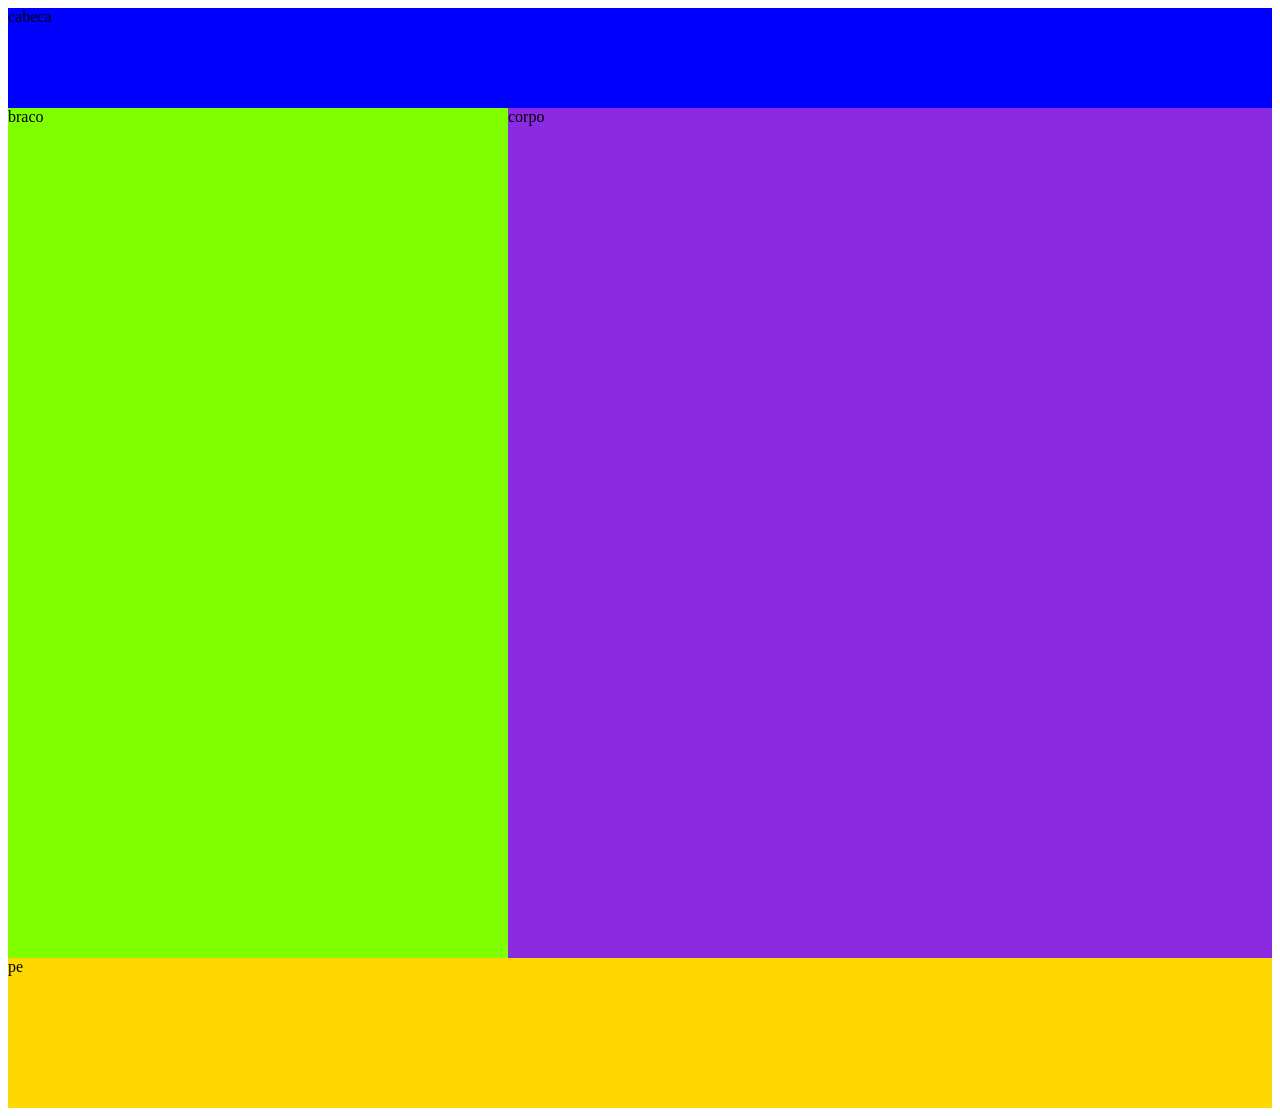
==== index.html @ 25a5183a "Add files via upload" ====
<!DOCTYPE html>
<html lang="en">
<head>
    <meta charset="UTF-8">
    <meta name="viewport" content="width=device-width, initial-scale=1.0">
    <title>Document</title>
    <link rel="stylesheet" href="style.css">
</head>
<body>
    <header>cabeca</header>
    <aside>braco</aside>
    <main>corpo</main>
    <footer>pe</footer>
</body>
</html>
---- style.css ----
body{
display: grid;
grid-template-areas:
   "cabeca cabeca"
    "braco corpo"
    "pe pe";
grid-template-rows: 100px 850px 150px;
grid-template-columns: 500px auto;
}

header{
background-color: blue;
grid-area: cabeca;
}
aside{
background-color: chartreuse;
grid-area: braco;
}
main{
background-color: blueviolet;
grid-area: corpo;
}
footer{
background-color: gold;
grid-area: pe;
}
@media only screen and (max width 450){
body{
display: grid;
grid-template-areas:
    "cabeca cabeca"
    "braco corpo"
    "pe pe";
grid-template-rows:100px 500px 100px;
grid-template-columns: auto;
}
auto{
    display: none;
}
}




}
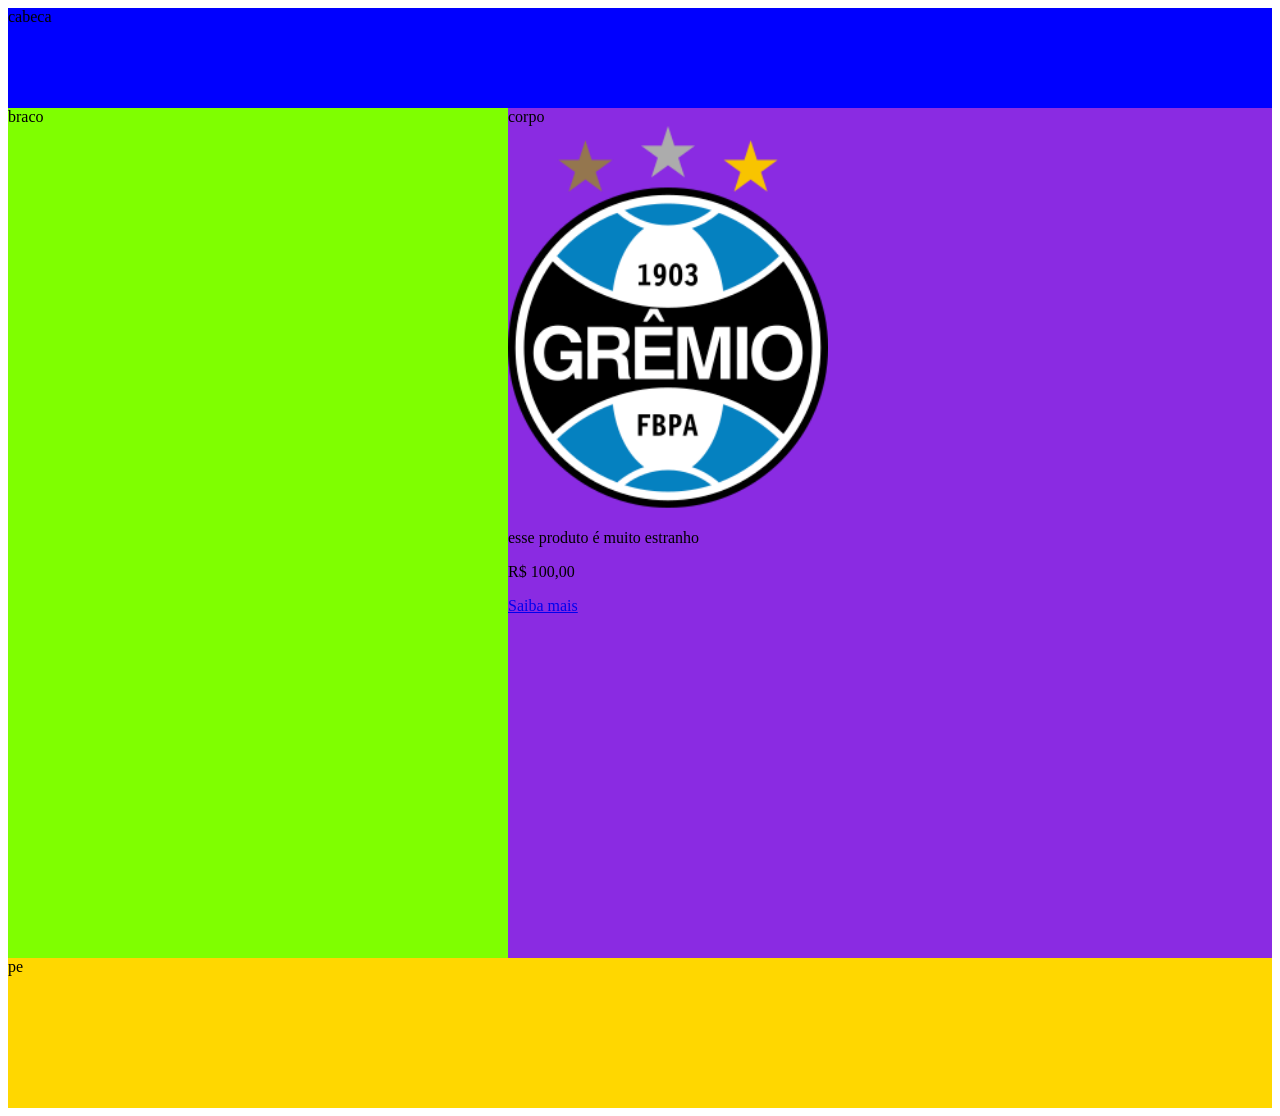
==== commit 7c6db515: "Add files via upload" ====
--- a/index.html
+++ b/index.html
@@ -9,7 +9,26 @@
 <body>
     <header>cabeca</header>
     <aside>braco</aside>
-    <main>corpo</main>
+    <main>
+        <div class="letra">
+        corpo
+    </div>
+    <div class="pai">   
+        </div class="card">
+        <img src="Gremio_logo.svg.png" class="imagem_produto" alt="">
+        <p class="d_produto">esse produto é muito estranho</p>
+        <p class="d_produto">R$ 100,00</p>
+        <p class="botao produto"><a class="letra_botao" href="gremio.html">Saiba mais</a></p>
+
+</main>
+
+      
+
+
+
+    
+
+
     <footer>pe</footer>
 </body>
 </html>
--- a/style.css
+++ b/style.css
@@ -24,7 +24,7 @@
 background-color: gold;
 grid-area: pe;
 }
-@media only screen and (max width 450){
+@media only screen and (max-width: 450){
 body{
 display: grid;
 grid-template-areas:
@@ -38,11 +38,25 @@
     display: none;
 }
 }
+.card{
+    display: flex;
+    flex-direction: column;
+    justify-content: space-between;
+    padding: 50px;
+    align-items: center;
+    border: darkblue 2px solid;
+    background-color: rgb(93, 151, 226);
+    width: 400px;
+    height: 650px;
+    border-radius: 10px;
+    text-align: center;
+    margin:10px;
+}
 
-
-
-
+.imagem_produto{
+    width: 320px;
 }
+.d_produto{}
 
 
 
@@ -70,3 +84,5 @@
 
 
 
+
+
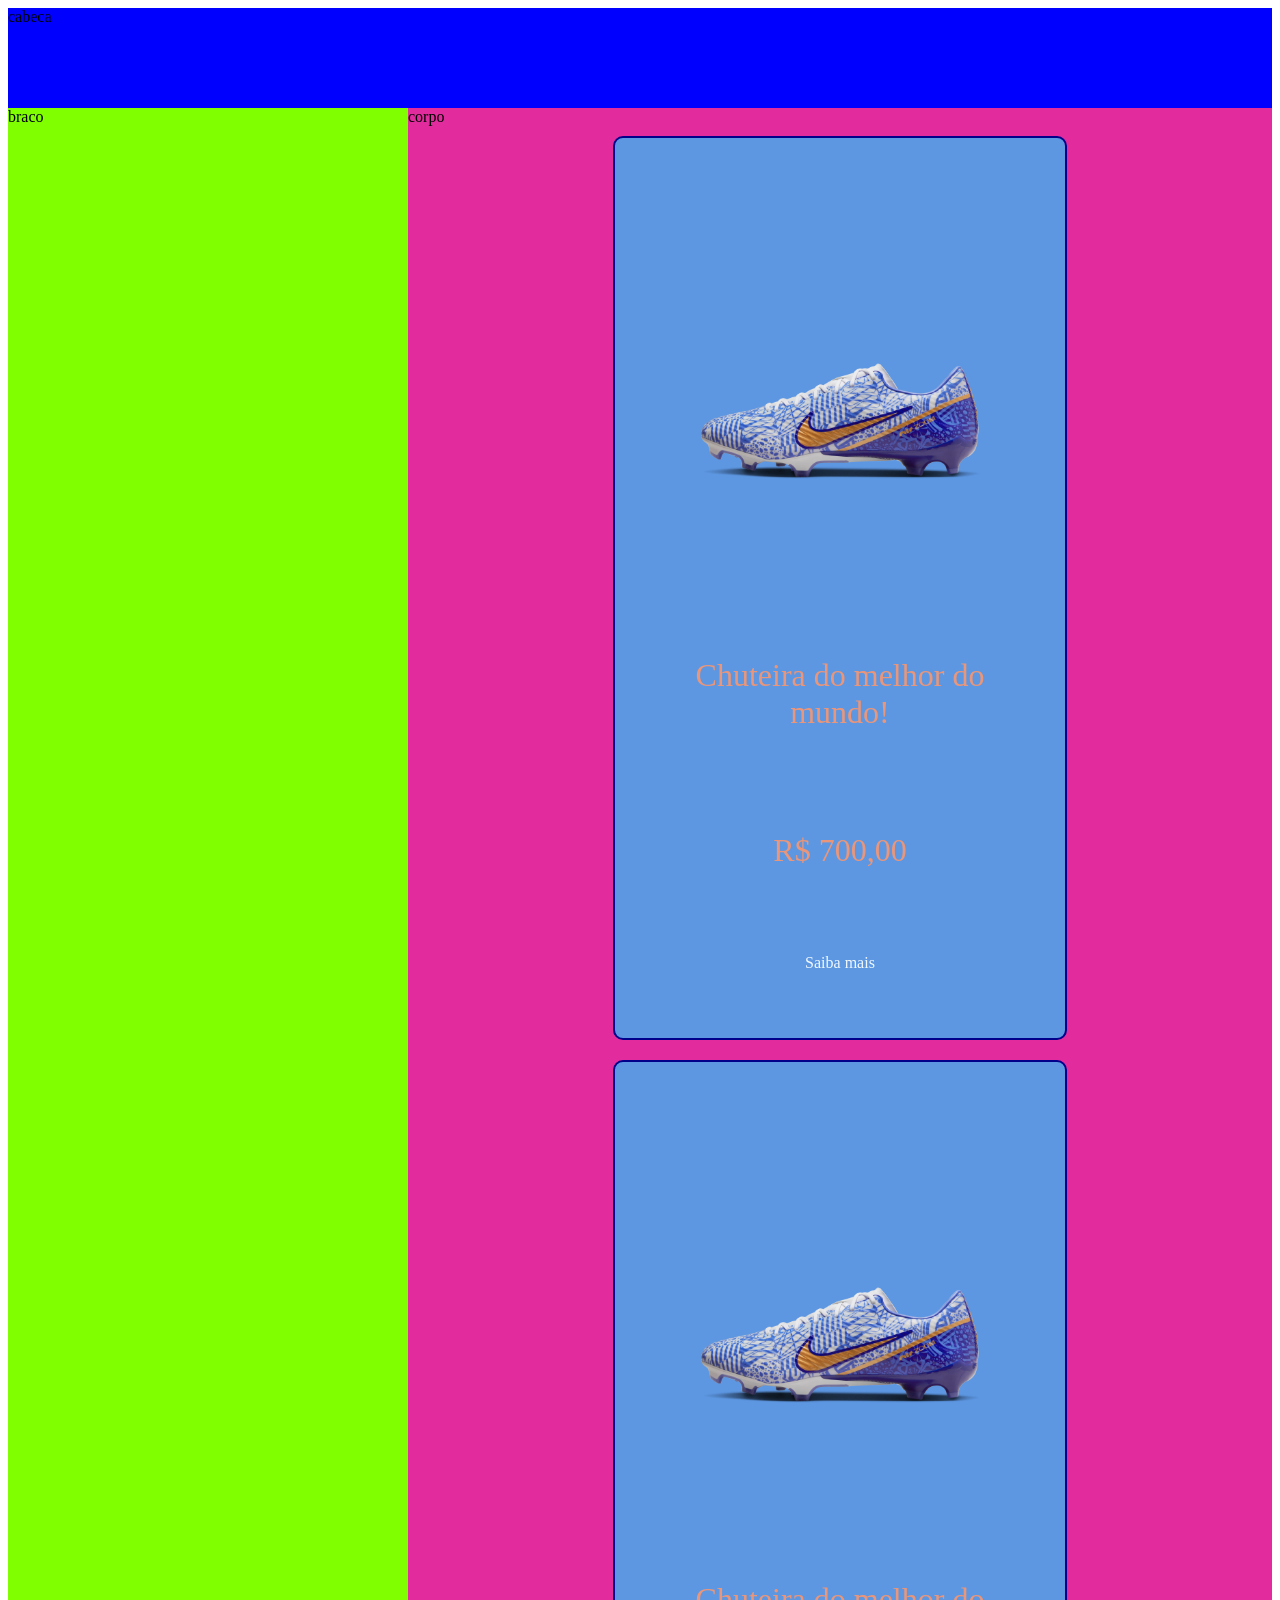
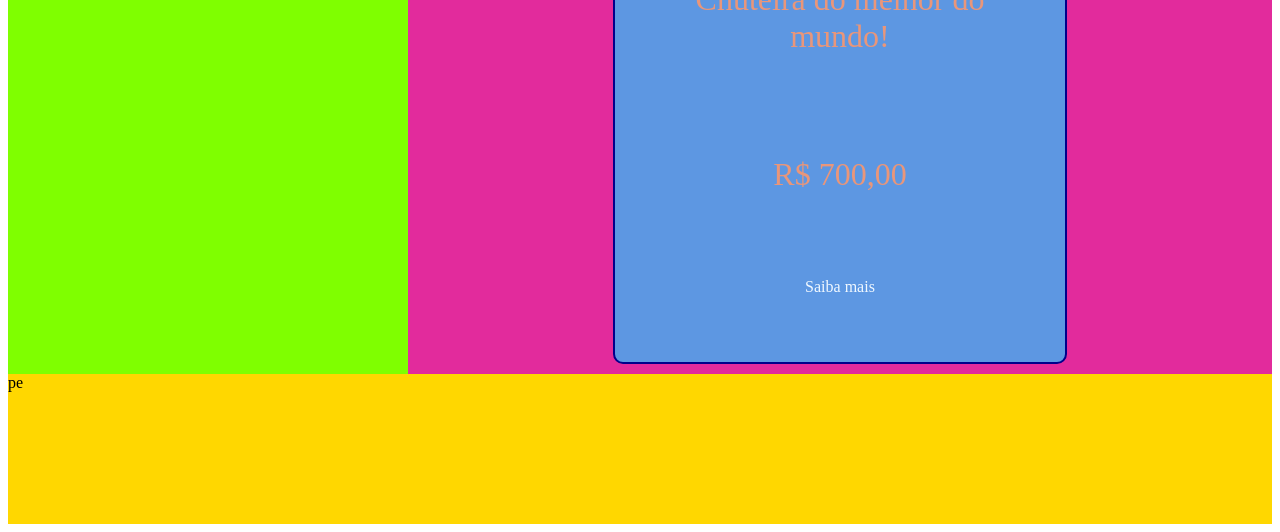
==== commit 102c80e9: "Add files via upload" ====
--- a/index.html
+++ b/index.html
@@ -10,25 +10,25 @@
     <header>cabeca</header>
     <aside>braco</aside>
     <main>
-        <div class="letra">
-        corpo
-    </div>
-    <div class="pai">   
-        </div class="card">
-        <img src="Gremio_logo.svg.png" class="imagem_produto" alt="">
-        <p class="d_produto">esse produto é muito estranho</p>
-        <p class="d_produto">R$ 100,00</p>
-        <p class="botao produto"><a class="letra_botao" href="gremio.html">Saiba mais</a></p>
+            <div class="letra">
+            corpo
+        </div>
+        <div class="pai">   
+            <div class="card">
+                <img src="chuteiraCR7.png" class="imagem_produto" alt="">
+                <p class="d_produto">Chuteira do melhor do mundo!</p>
+                <p class="d_produto">R$ 700,00</p>
+                <p class="botao produto"><a class="letra_botao" href="https://www.nike.com/id/t/zoom-mercurial-vapor-15-academy-cr7-mg-multi-ground-football-boots-cFGKPq">Saiba mais</a></p>
+            </div>
 
-</main>
-
-      
-
-
-
-    
-
-
+            <div class="card">
+                <img src="chuteiraCR7.png" class="imagem_produto" alt="">
+                <p class="d_produto">Chuteira do melhor do mundo!</p>
+                <p class="d_produto">R$ 700,00</p>
+                <p class="botao produto"><a class="letra_botao" href="https://www.nike.com/id/t/zoom-mercurial-vapor-15-academy-cr7-mg-multi-ground-football-boots-cFGKPq">Saiba mais</a></p>
+            </div>
+        </div>
+    </main>
     <footer>pe</footer>
 </body>
 </html>
--- a/style.css
+++ b/style.css
@@ -1,88 +1,105 @@
 body{
-display: grid;
-grid-template-areas:
-   "cabeca cabeca"
-    "braco corpo"
-    "pe pe";
-grid-template-rows: 100px 850px 150px;
-grid-template-columns: 500px auto;
+    display: grid;
+    grid-template-areas:
+    "cabeca cabeca"
+        "braco corpo"
+        "pe pe";
+    grid-template-rows: 100px auto 150px;
+    grid-template-columns: 400px auto;
 }
 
 header{
-background-color: blue;
-grid-area: cabeca;
+    background-color: blue;
+    grid-area: cabeca;
 }
 aside{
-background-color: chartreuse;
-grid-area: braco;
+    background-color: chartreuse;
+    grid-area: braco;
 }
 main{
-background-color: blueviolet;
-grid-area: corpo;
+    background-color: rgb(226, 43, 156);
+    grid-area: corpo;
 }
 footer{
-background-color: gold;
-grid-area: pe;
+    background-color: gold;
+    grid-area: pe;
 }
-@media only screen and (max-width: 450){
-body{
-display: grid;
-grid-template-areas:
-    "cabeca cabeca"
-    "braco corpo"
-    "pe pe";
-grid-template-rows:100px 500px 100px;
-grid-template-columns: auto;
-}
-auto{
-    display: none;
-}
-}
+
 .card{
     display: flex;
     flex-direction: column;
     justify-content: space-between;
     padding: 50px;
-    align-items: center;
+    align-items:center ;
     border: darkblue 2px solid;
     background-color: rgb(93, 151, 226);
-    width: 400px;
-    height: 650px;
+    width: 350px;
+    height: 800px;
     border-radius: 10px;
-    text-align: center;
+    text-align:center ;
     margin:10px;
 }
 
 .imagem_produto{
     width: 320px;
 }
-.d_produto{}
+.d_produto{
+    color: darksalmon;
+    font-size: xx-large;
+}
+.p_produto{
+    color: deeppink;
+    font-size: 40px;
+}
+.botao_produto{
+    font-size: 30px;
+    background-color: black;
+    width: 50%;
+    text-decoration: none;
+    height: 50px;
+    border-radius: 20px;
+}
+.letra_botao{
+    display: block;
+    text-decoration: none;
+    color: aliceblue;
+}
+
+.pai{
+    display: flex;
+    flex-wrap: wrap;
+    justify-content: center;
+    align-items: center;
+}
+
+@media only screen and (max-width: 850px) {
+    body{
+        grid-template-areas: 
+        "cabeca"
+        "braco"
+        "corpo"
+        "pe";
+        grid-template-columns: 1fr;
+        grid-template-rows: 200px 50px auto 200px;
+    }   
+    header img{
+        display: none;
+    } 
+}
+@media only screen and (max-width: 450px) {
+    body{
+        grid-template-areas: 
+        "cabeca"
+        "corpo"
+        "pe";
+        grid-template-columns: 1fr;
+        grid-template-rows: 100px auto 100px;
+    }
+    aside{
+        display: none;
+    }
+   
+    
+}
 
 
-
-
-
-
-
-
-
-
-
-
-
-
-
-
-
-
-
-
-
-
-
-
-
-
-
-
-
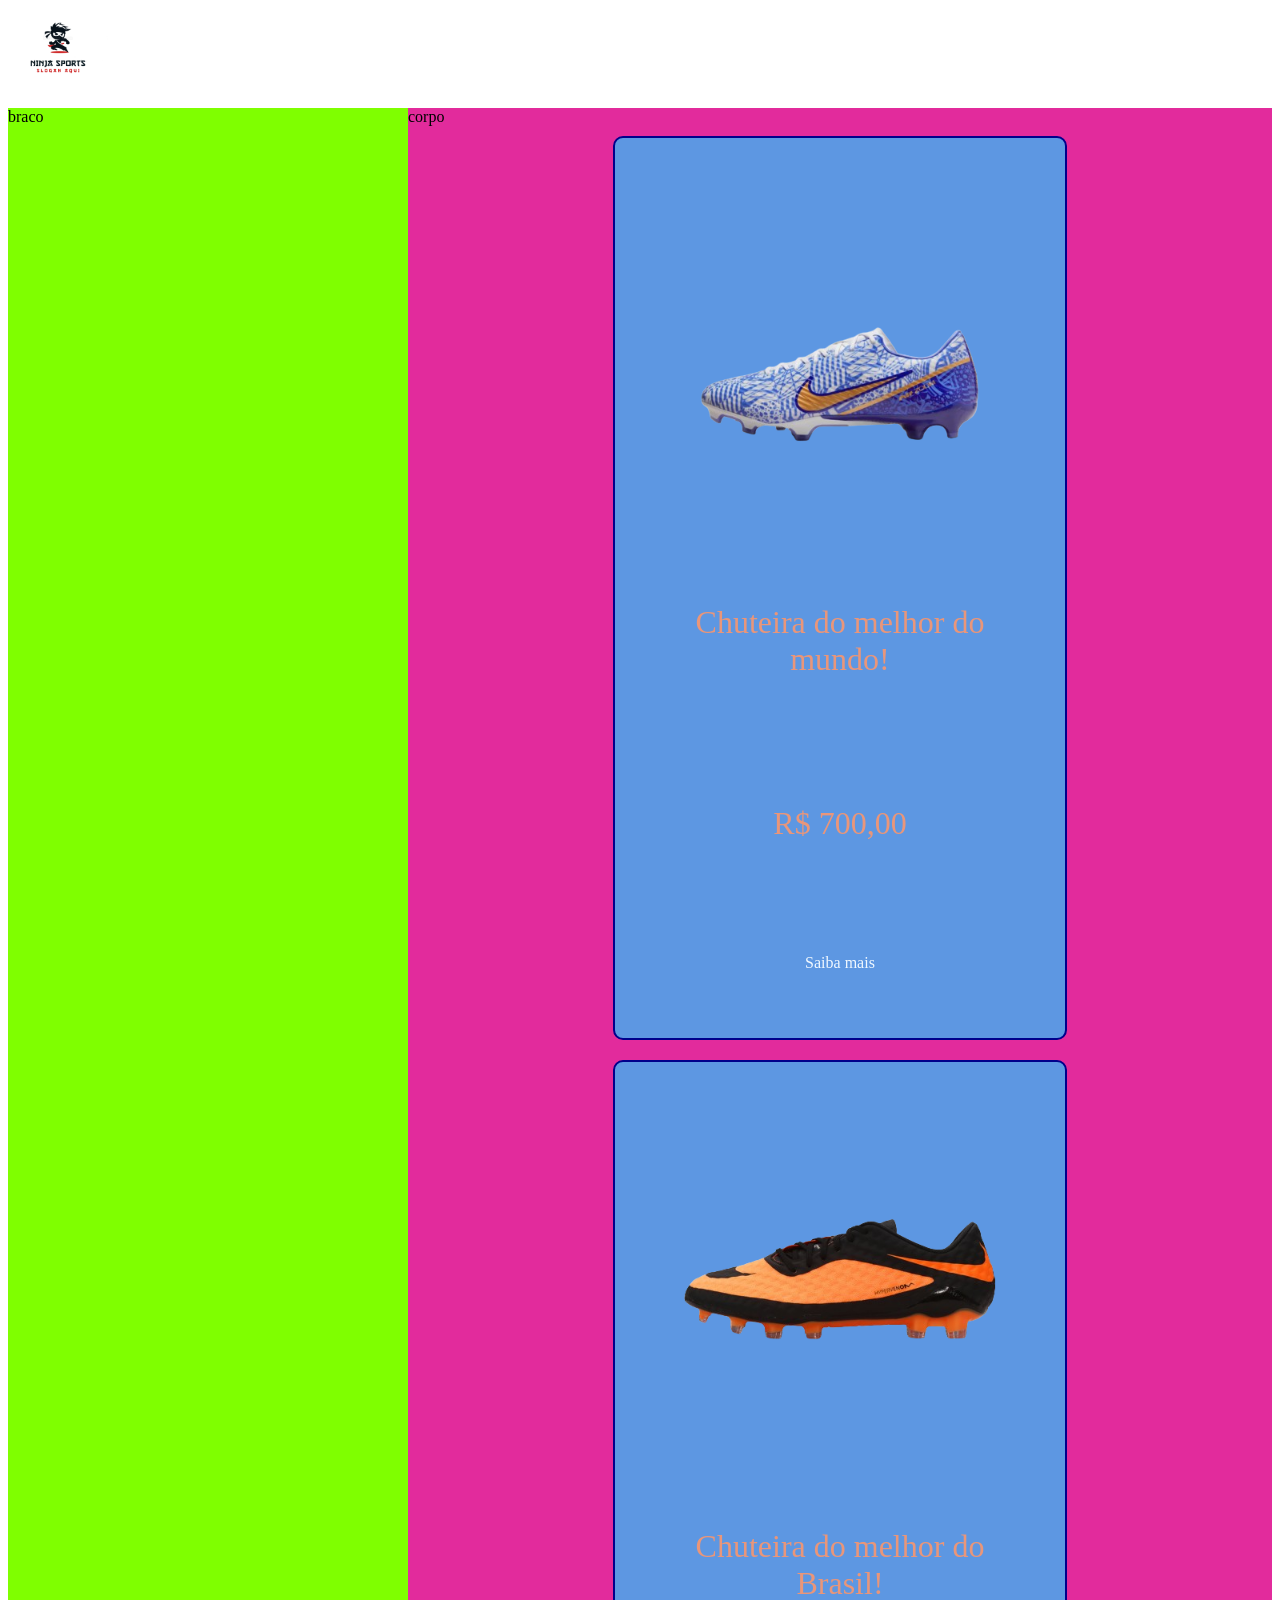
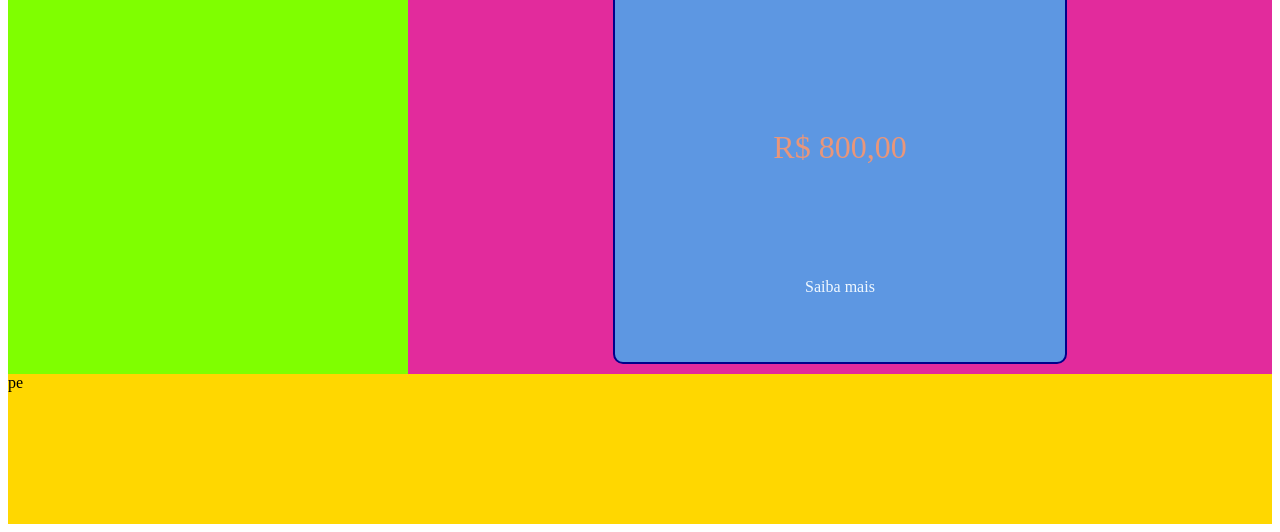
==== commit 7b1eb237: "Add files via upload" ====
--- a/index.html
+++ b/index.html
@@ -7,7 +7,10 @@
     <link rel="stylesheet" href="style.css">
 </head>
 <body>
-    <header>cabeca</header>
+    <header>
+        <img src="img/ninja.png" class="imglogo">
+    </header>
+
     <aside>braco</aside>
     <main>
             <div class="letra">
@@ -15,17 +18,17 @@
         </div>
         <div class="pai">   
             <div class="card">
-                <img src="chuteiraCR7.png" class="imagem_produto" alt="">
+                <img src="img/mercurialcr7-removebg-preview.png" class="imagem_produto" alt="">
                 <p class="d_produto">Chuteira do melhor do mundo!</p>
                 <p class="d_produto">R$ 700,00</p>
                 <p class="botao produto"><a class="letra_botao" href="https://www.nike.com/id/t/zoom-mercurial-vapor-15-academy-cr7-mg-multi-ground-football-boots-cFGKPq">Saiba mais</a></p>
             </div>
 
             <div class="card">
-                <img src="chuteiraCR7.png" class="imagem_produto" alt="">
-                <p class="d_produto">Chuteira do melhor do mundo!</p>
-                <p class="d_produto">R$ 700,00</p>
-                <p class="botao produto"><a class="letra_botao" href="https://www.nike.com/id/t/zoom-mercurial-vapor-15-academy-cr7-mg-multi-ground-football-boots-cFGKPq">Saiba mais</a></p>
+                <img src="img/hypervenom-removebg-preview.png" class="imagem_produto" alt="">
+                <p class="d_produto">Chuteira do melhor do Brasil!</p>
+                <p class="d_produto">R$ 800,00</p>
+                <p class="botao produto"><a class="letra_botao" href="https://www.nike.com.br/chuteira-nike-hypervenom-se-elite-campo-030784.html?srsltid=AfmBOopvD2gYoIQ7dKKXmB1R8TiWP0pXrfaqDR3JCBCdSQjJVd2tGlSP">Saiba mais</a></p>
             </div>
         </div>
     </main>
--- a/style.css
+++ b/style.css
@@ -9,8 +9,9 @@
 }
 
 header{
-    background-color: blue;
+    background-color: white;
     grid-area: cabeca;
+
 }
 aside{
     background-color: chartreuse;
@@ -101,5 +102,8 @@
    
     
 }
+.imglogo{
+    width: 100px;
 
+}
 
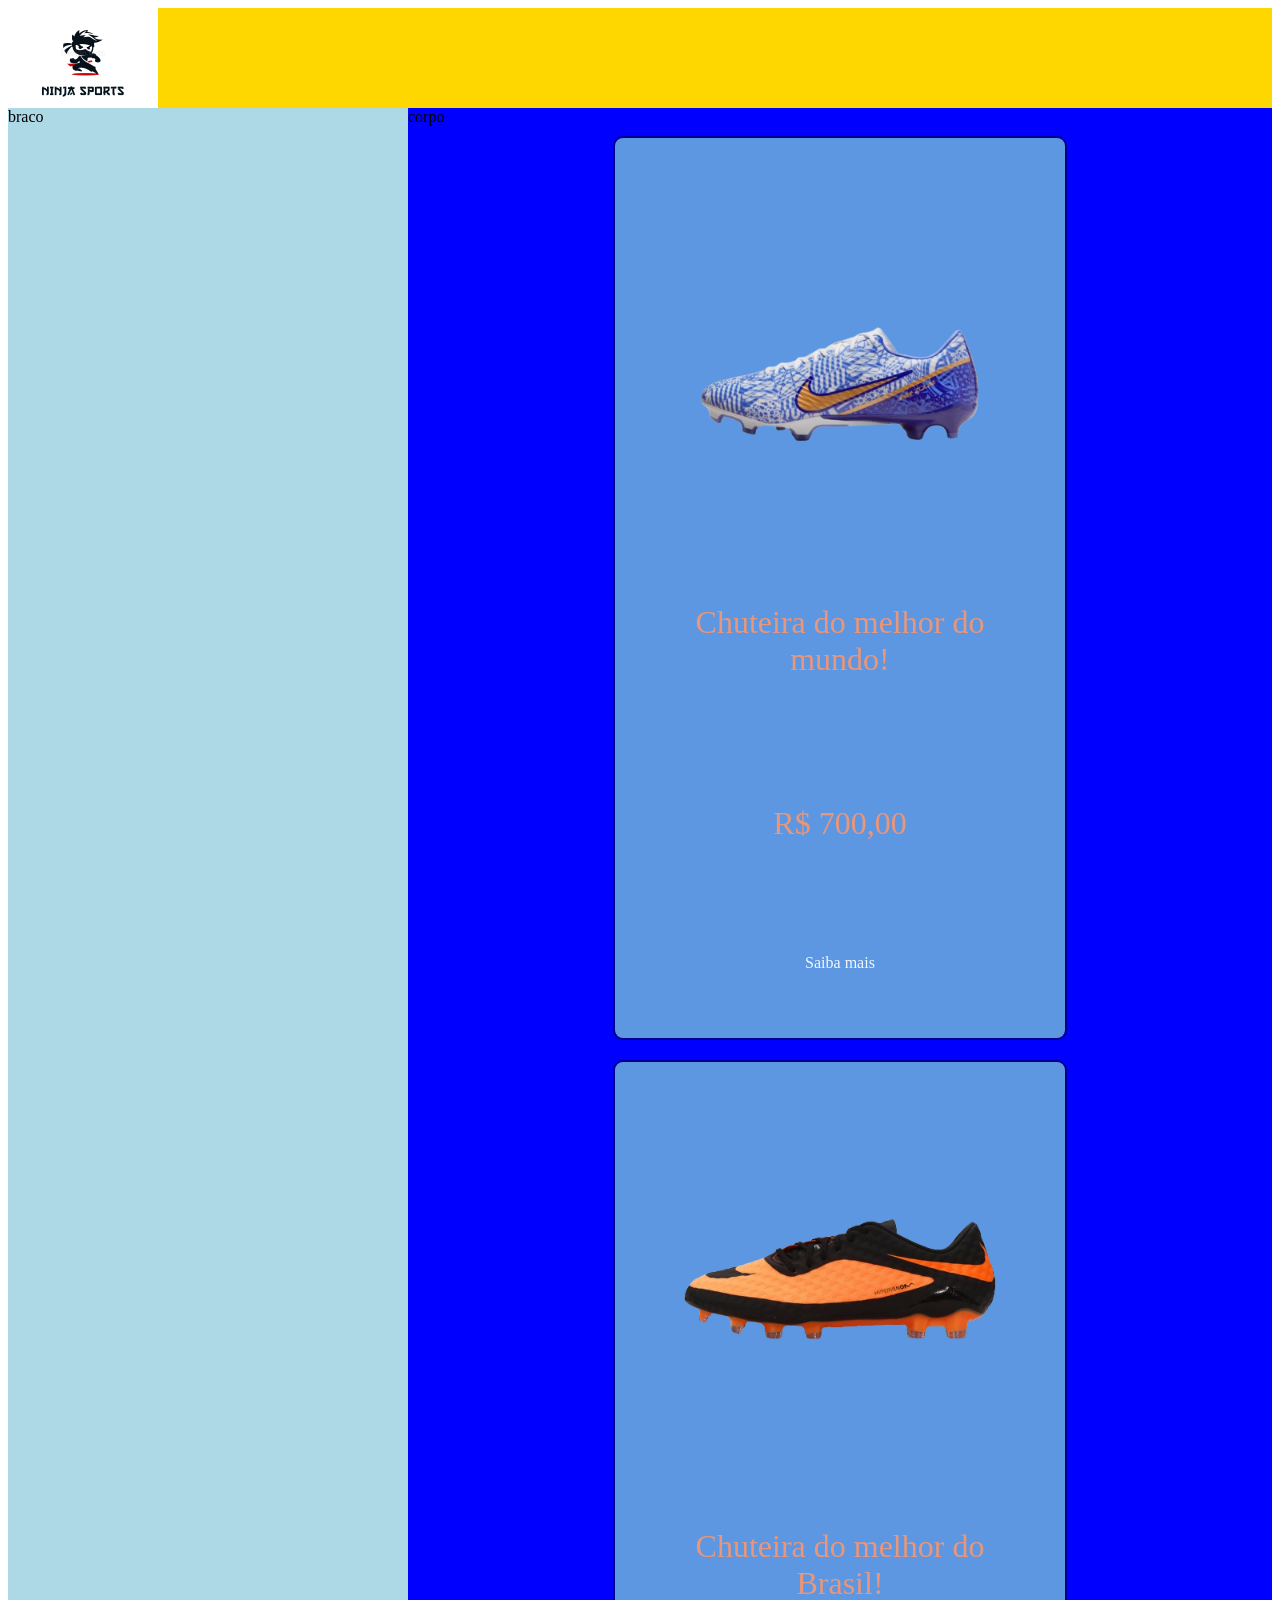
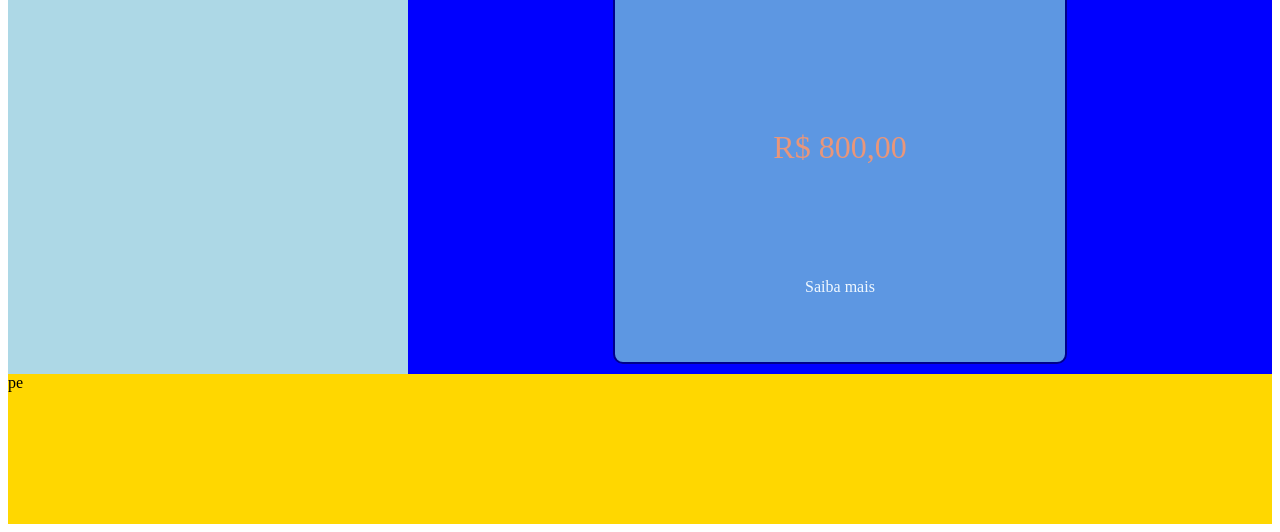
==== commit 7bac781d: "Add files via upload" ====
--- a/index.html
+++ b/index.html
@@ -8,7 +8,7 @@
 </head>
 <body>
     <header>
-        <img src="img/ninja.png" class="imglogo">
+        <img src="img/logo.png" class="imglogo">
     </header>
 
     <aside>braco</aside>
--- a/style.css
+++ b/style.css
@@ -9,16 +9,16 @@
 }
 
 header{
-    background-color: white;
+    background-color: gold;
     grid-area: cabeca;
 
 }
 aside{
-    background-color: chartreuse;
+    background-color: lightblue;
     grid-area: braco;
 }
 main{
-    background-color: rgb(226, 43, 156);
+    background-color: blue;
     grid-area: corpo;
 }
 footer{
@@ -103,7 +103,7 @@
     
 }
 .imglogo{
-    width: 100px;
+    width: 150px;
 
 }
 
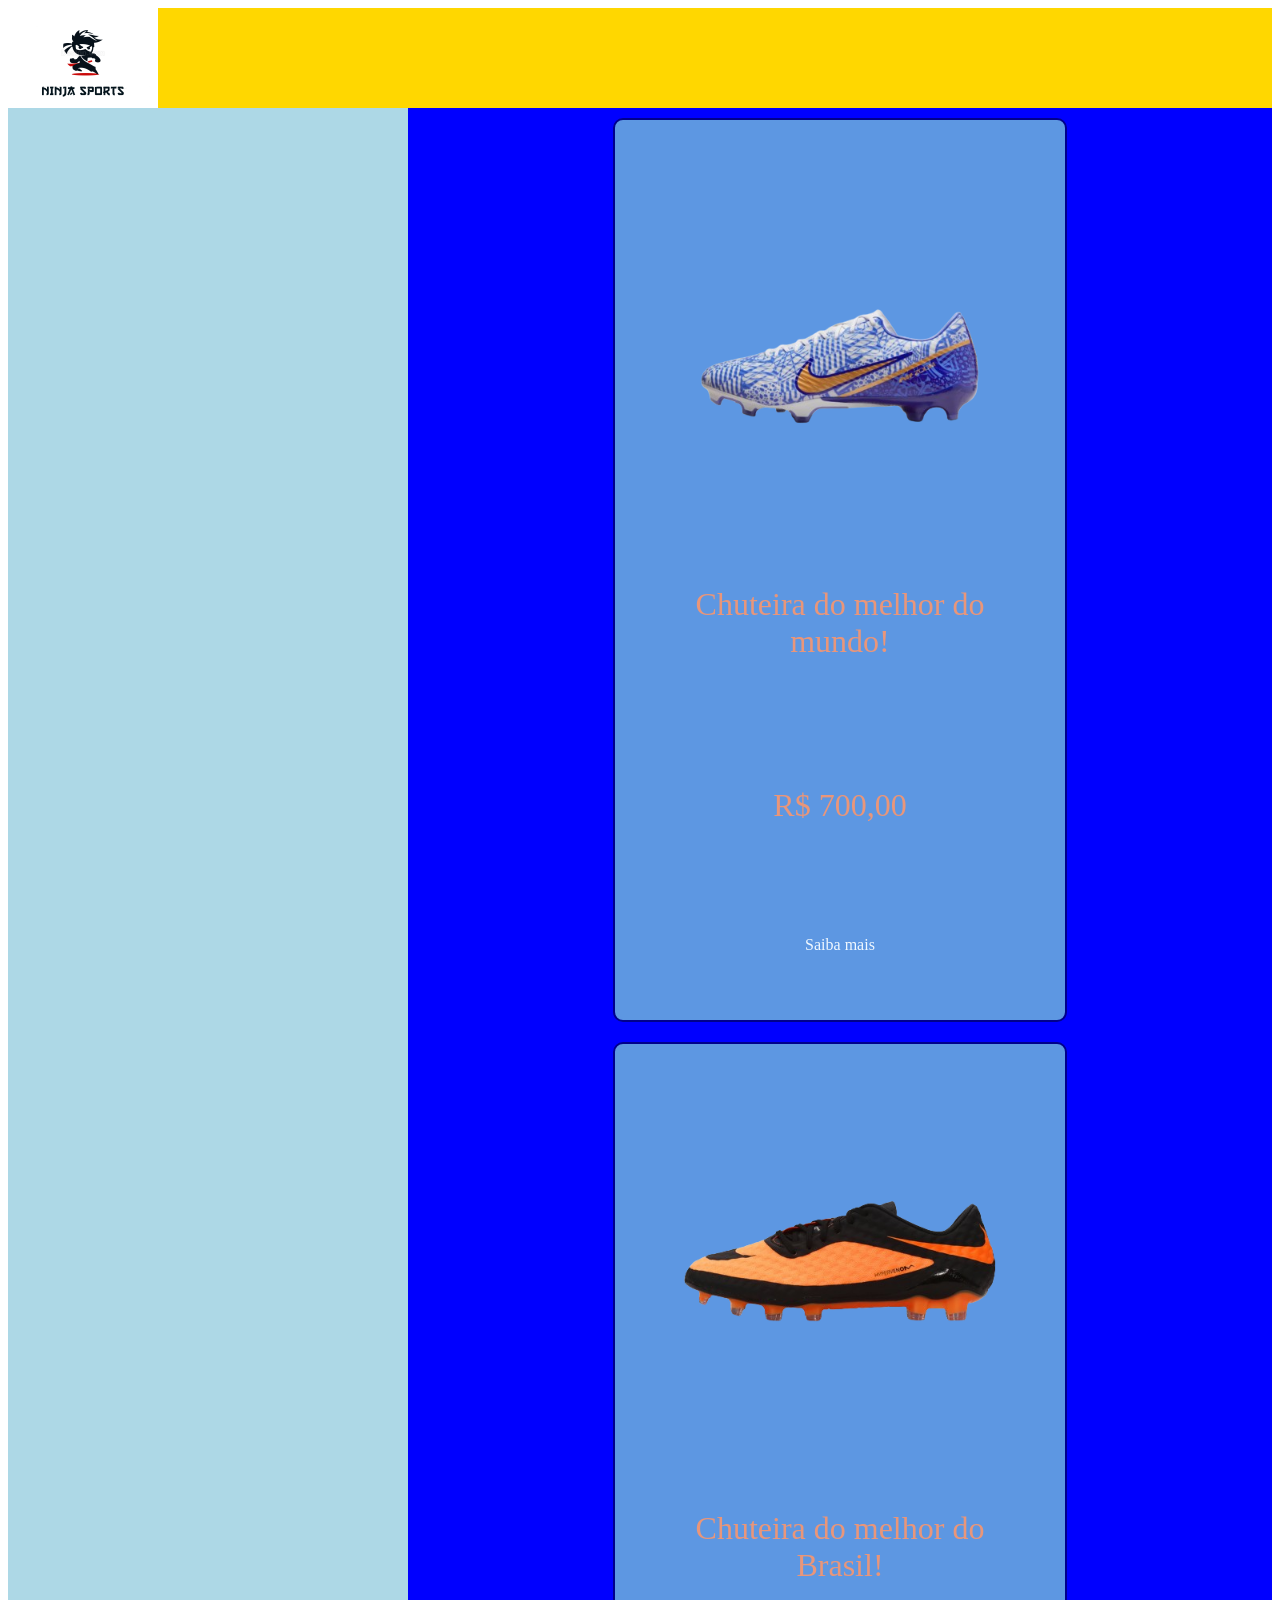
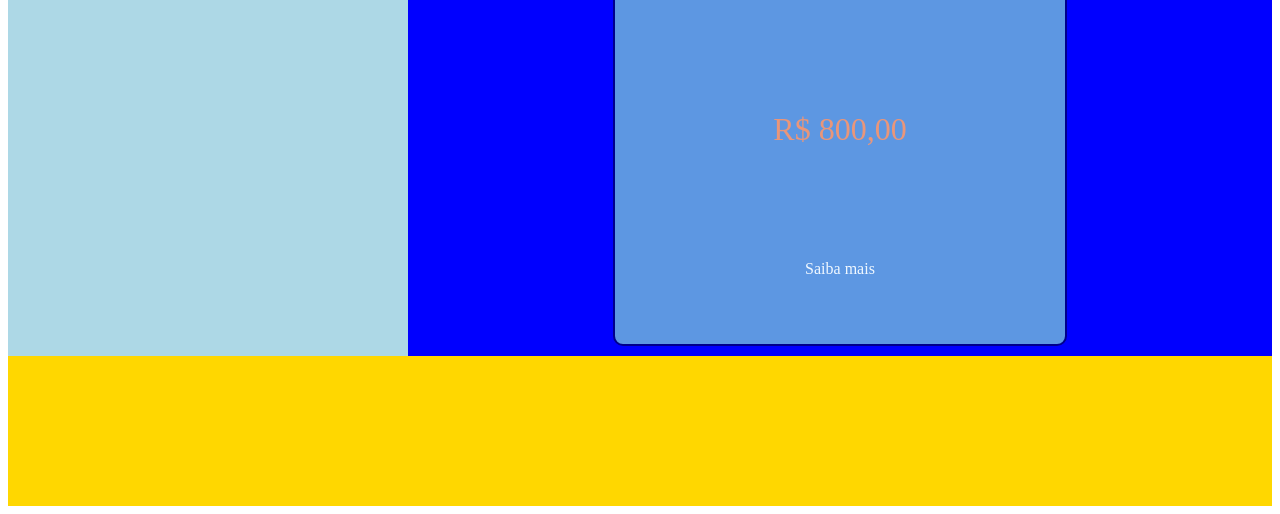
==== commit fc4048dd: "Add files via upload" ====
--- a/index.html
+++ b/index.html
@@ -11,12 +11,12 @@
         <img src="img/logo.png" class="imglogo">
     </header>
 
-    <aside>braco</aside>
+    <aside></aside>
     <main>
             <div class="letra">
-            corpo
+            
         </div>
-        <div class="pai">   
+        <div class="pai">
             <div class="card">
                 <img src="img/mercurialcr7-removebg-preview.png" class="imagem_produto" alt="">
                 <p class="d_produto">Chuteira do melhor do mundo!</p>
@@ -32,6 +32,6 @@
             </div>
         </div>
     </main>
-    <footer>pe</footer>
+    <footer></footer>
 </body>
 </html>
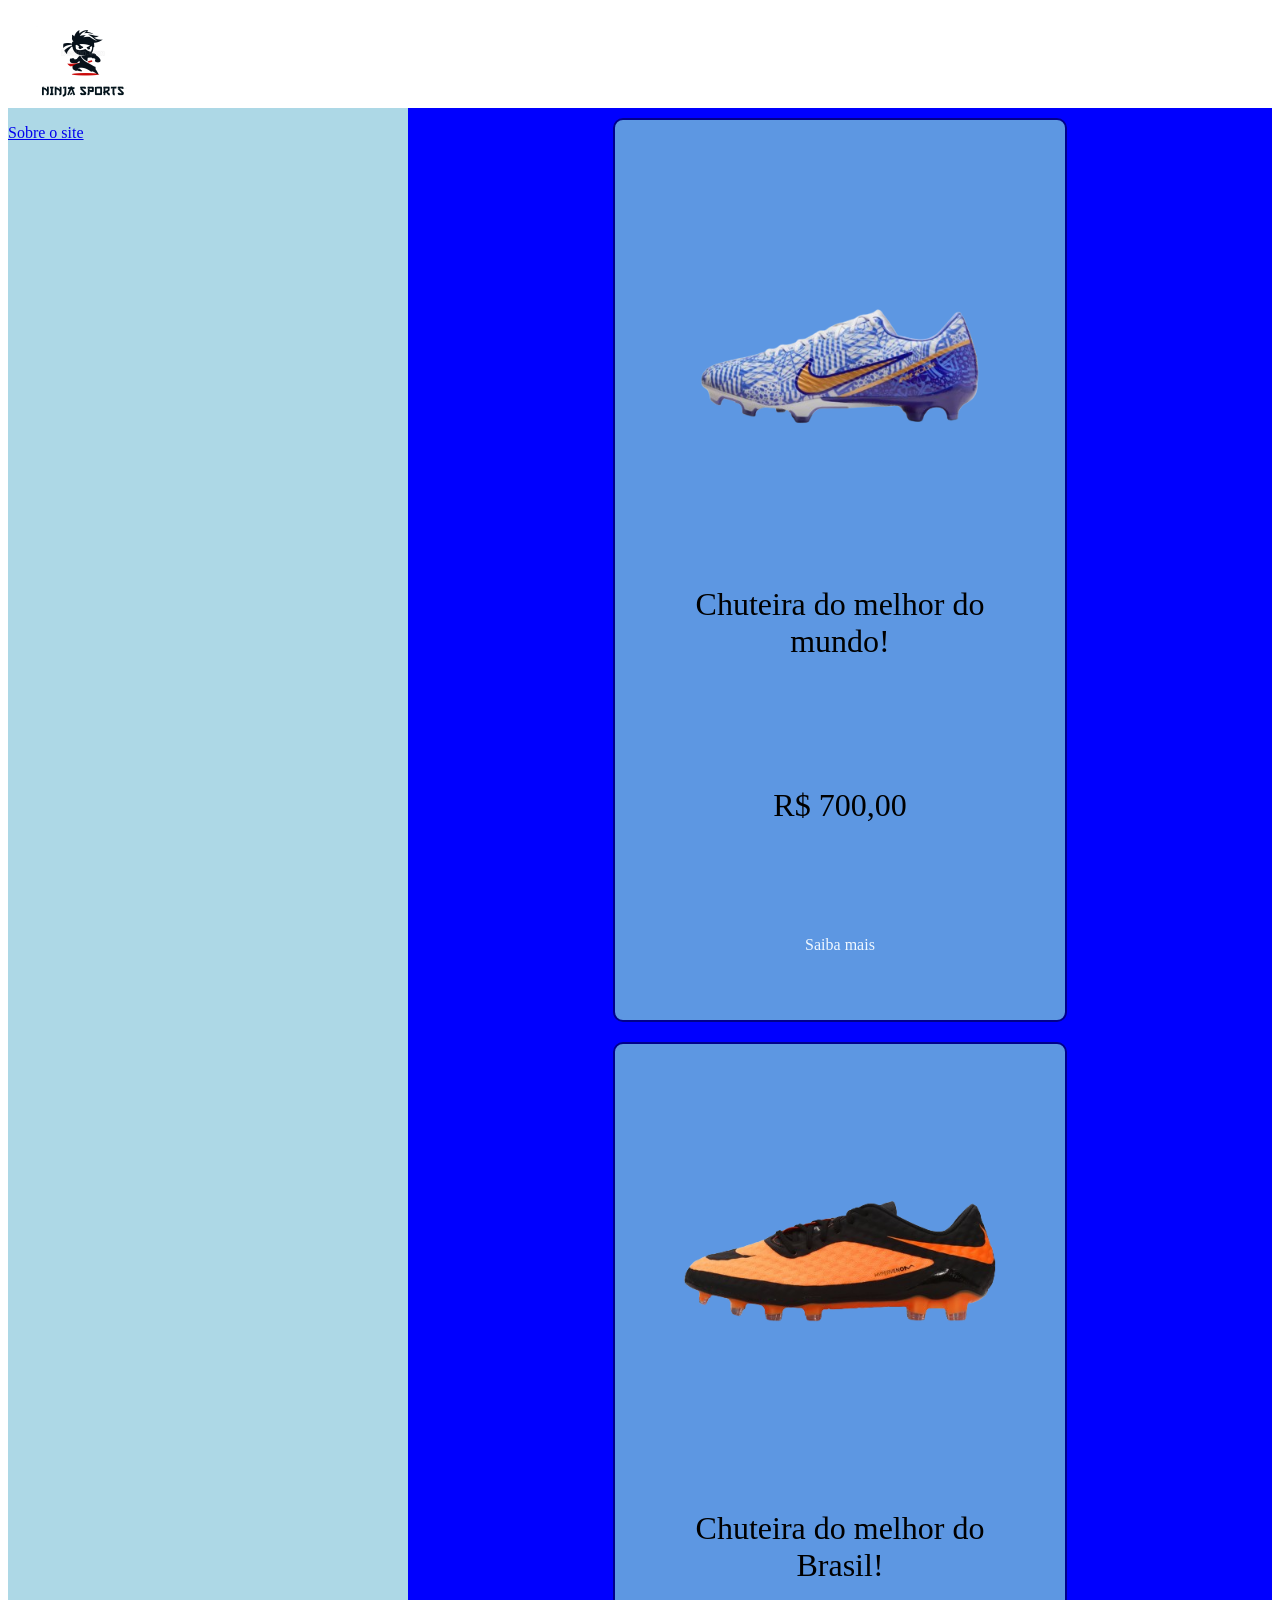
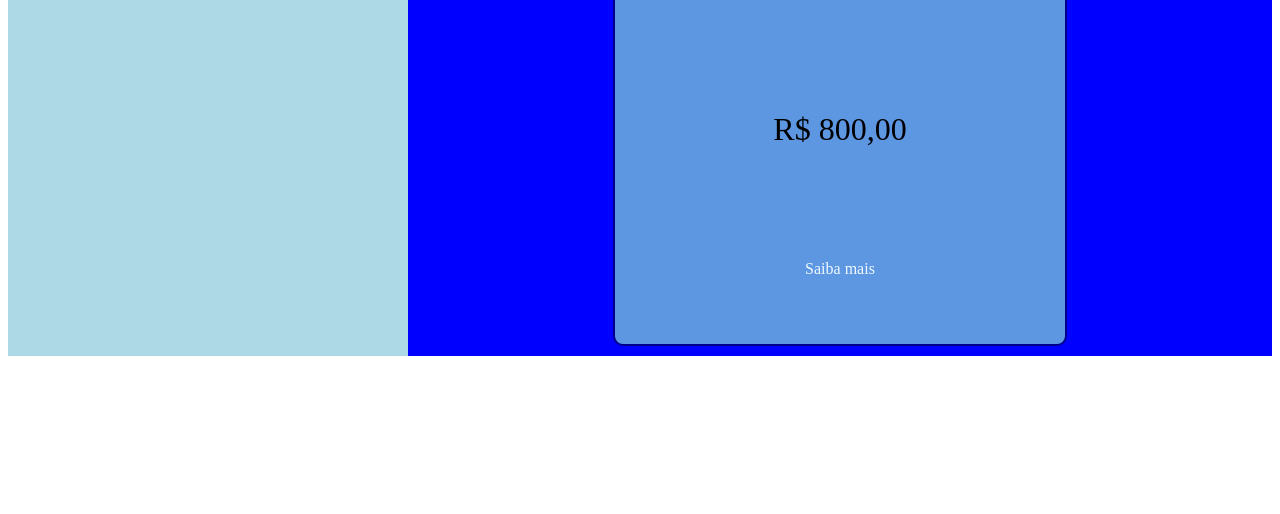
==== commit 065443fb: "Add files via upload" ====
--- a/index.html
+++ b/index.html
@@ -11,7 +11,7 @@
         <img src="img/logo.png" class="imglogo">
     </header>
 
-    <aside></aside>
+    <aside><a href="sobre_o_site.html"><p>Sobre o site</p></a></aside>
     <main>
             <div class="letra">
             
--- a/style.css
+++ b/style.css
@@ -9,7 +9,7 @@
 }
 
 header{
-    background-color: gold;
+    background-color:white;
     grid-area: cabeca;
 
 }
@@ -22,7 +22,7 @@
     grid-area: corpo;
 }
 footer{
-    background-color: gold;
+    background-color: blsck;
     grid-area: pe;
 }
 
@@ -45,7 +45,7 @@
     width: 320px;
 }
 .d_produto{
-    color: darksalmon;
+    color: black;
     font-size: xx-large;
 }
 .p_produto{
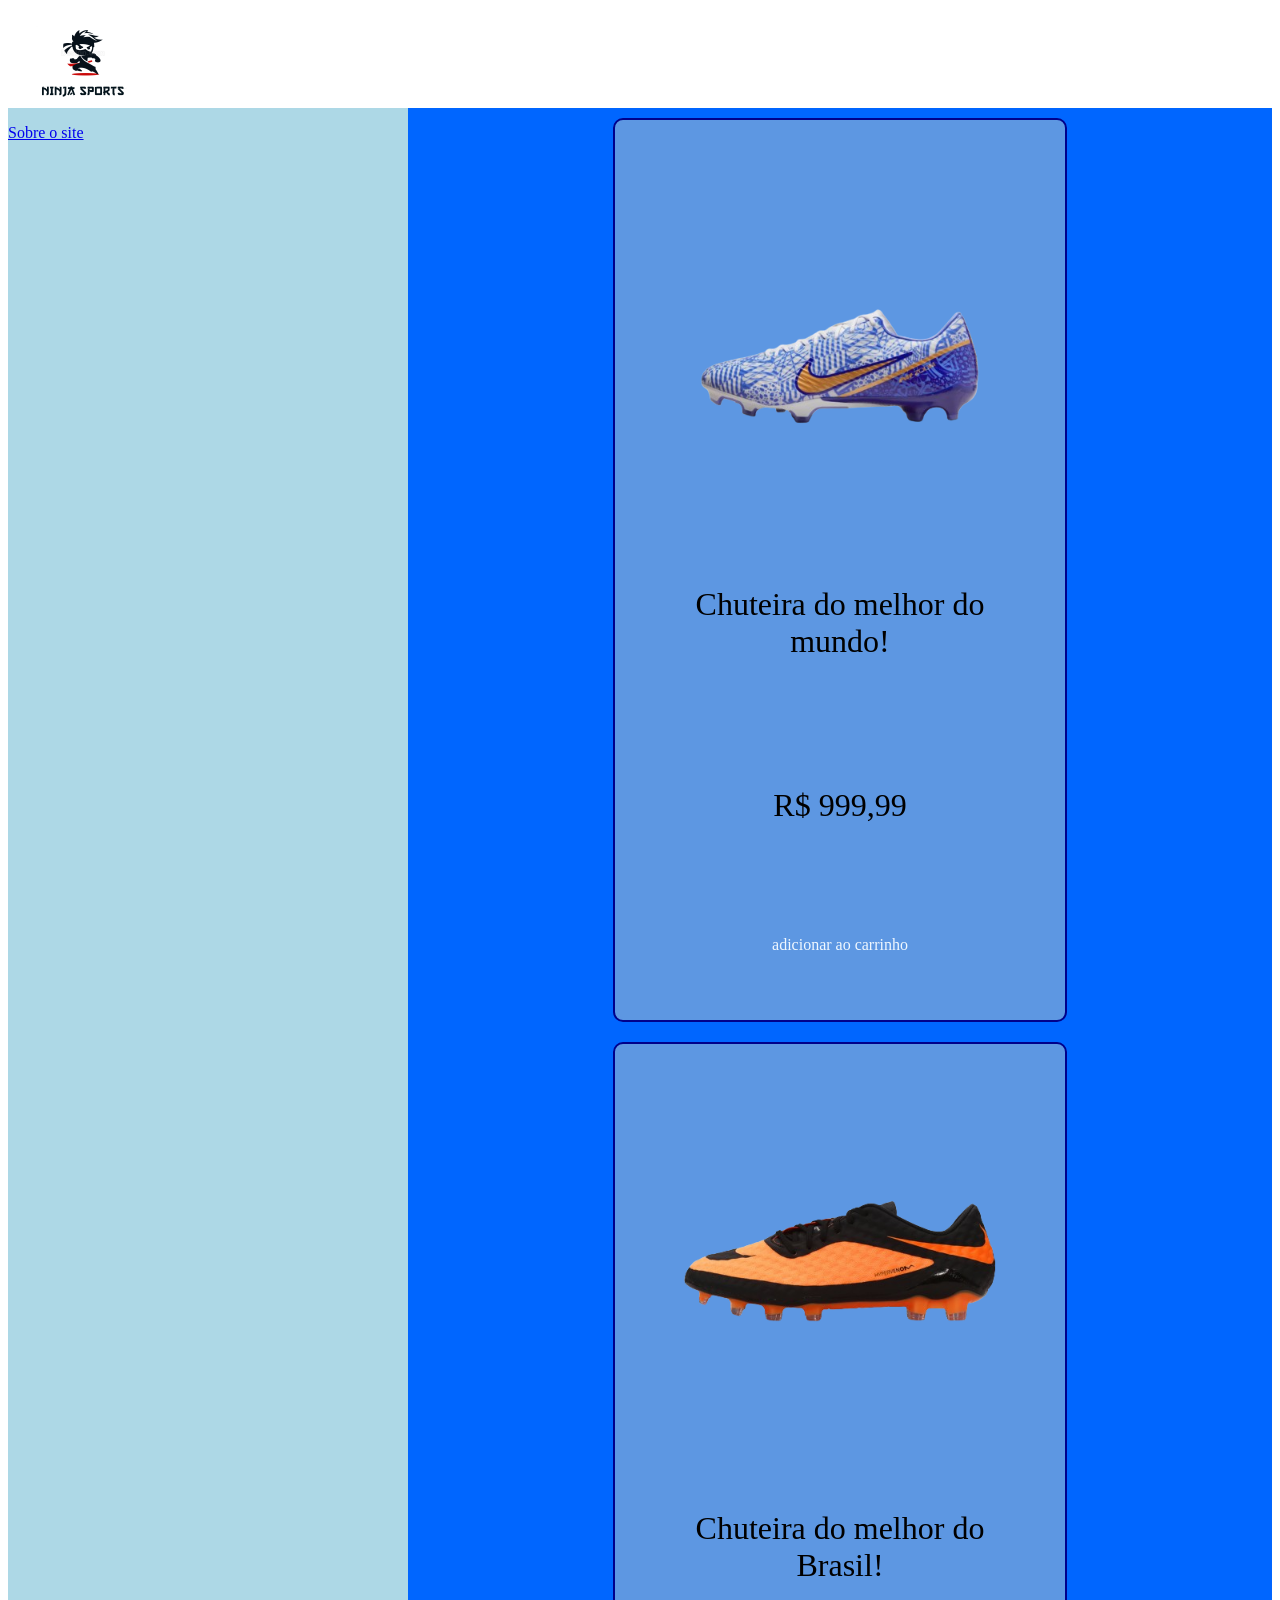
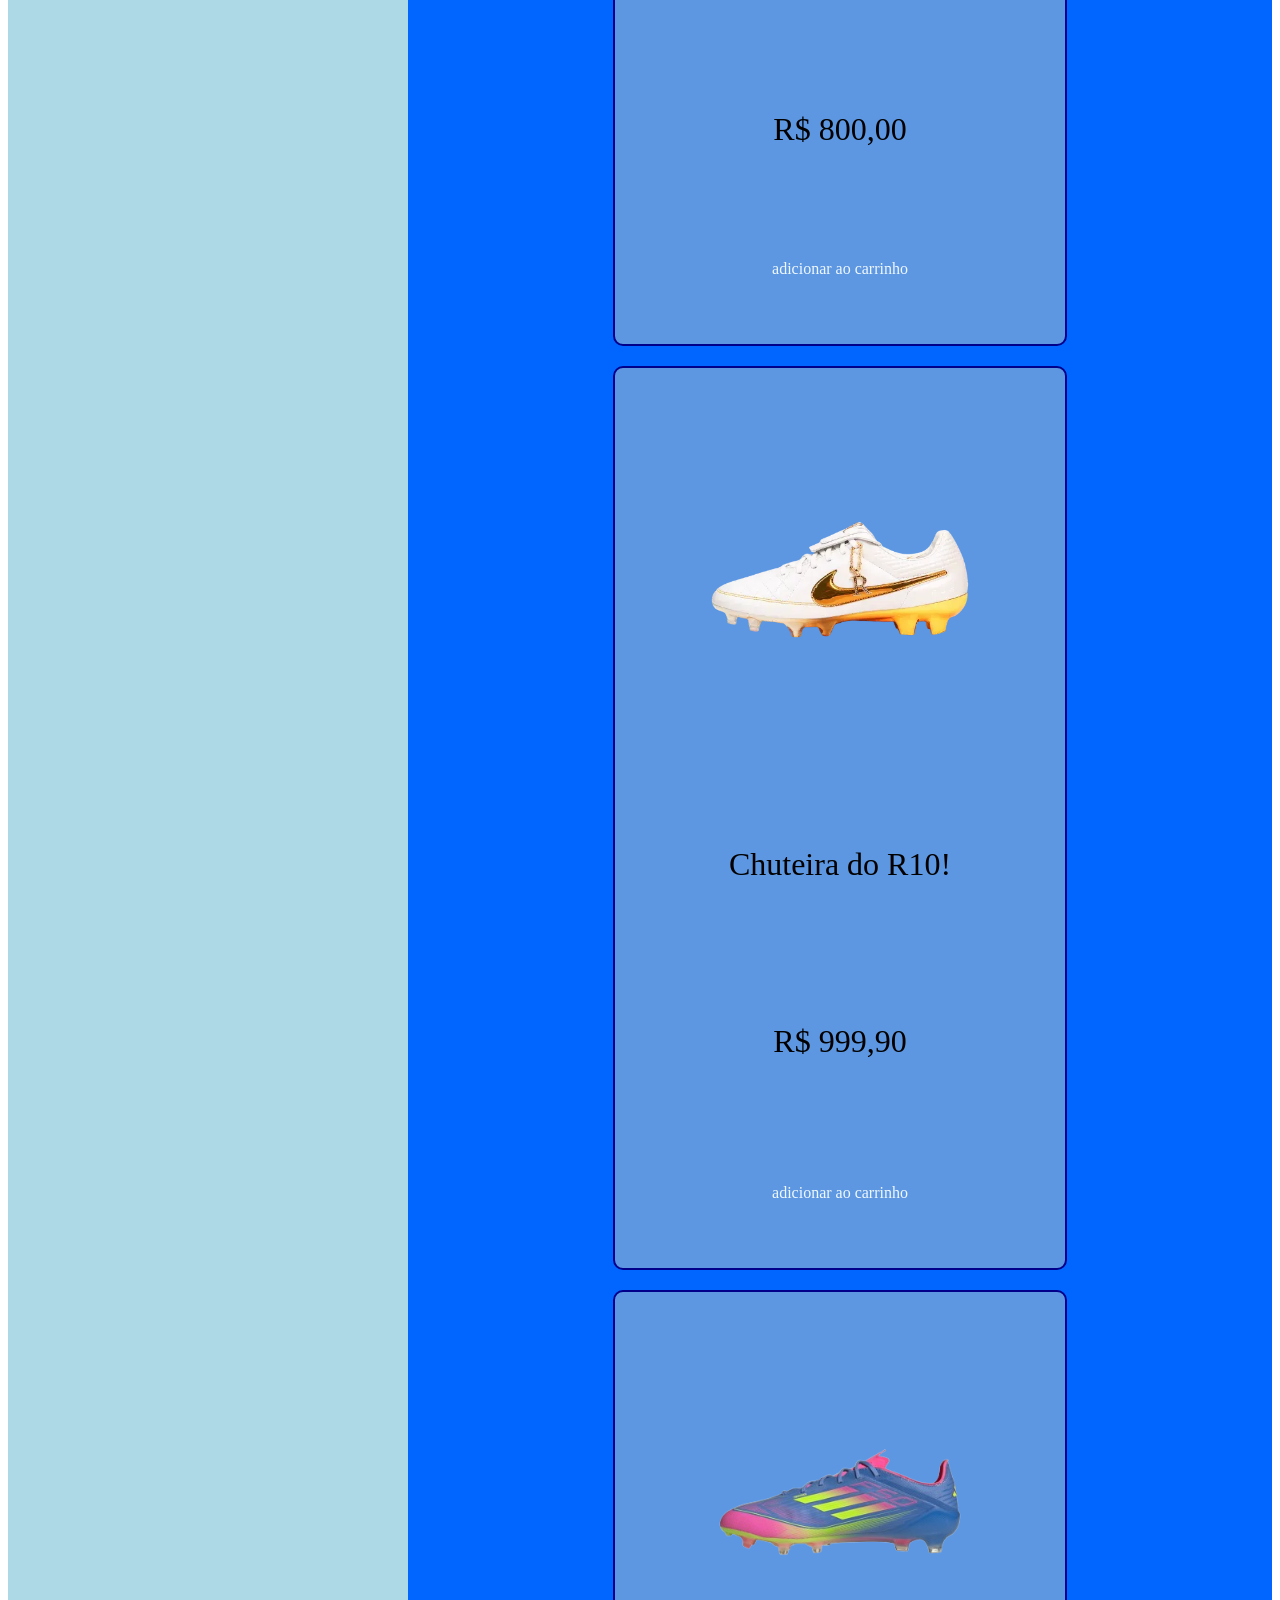
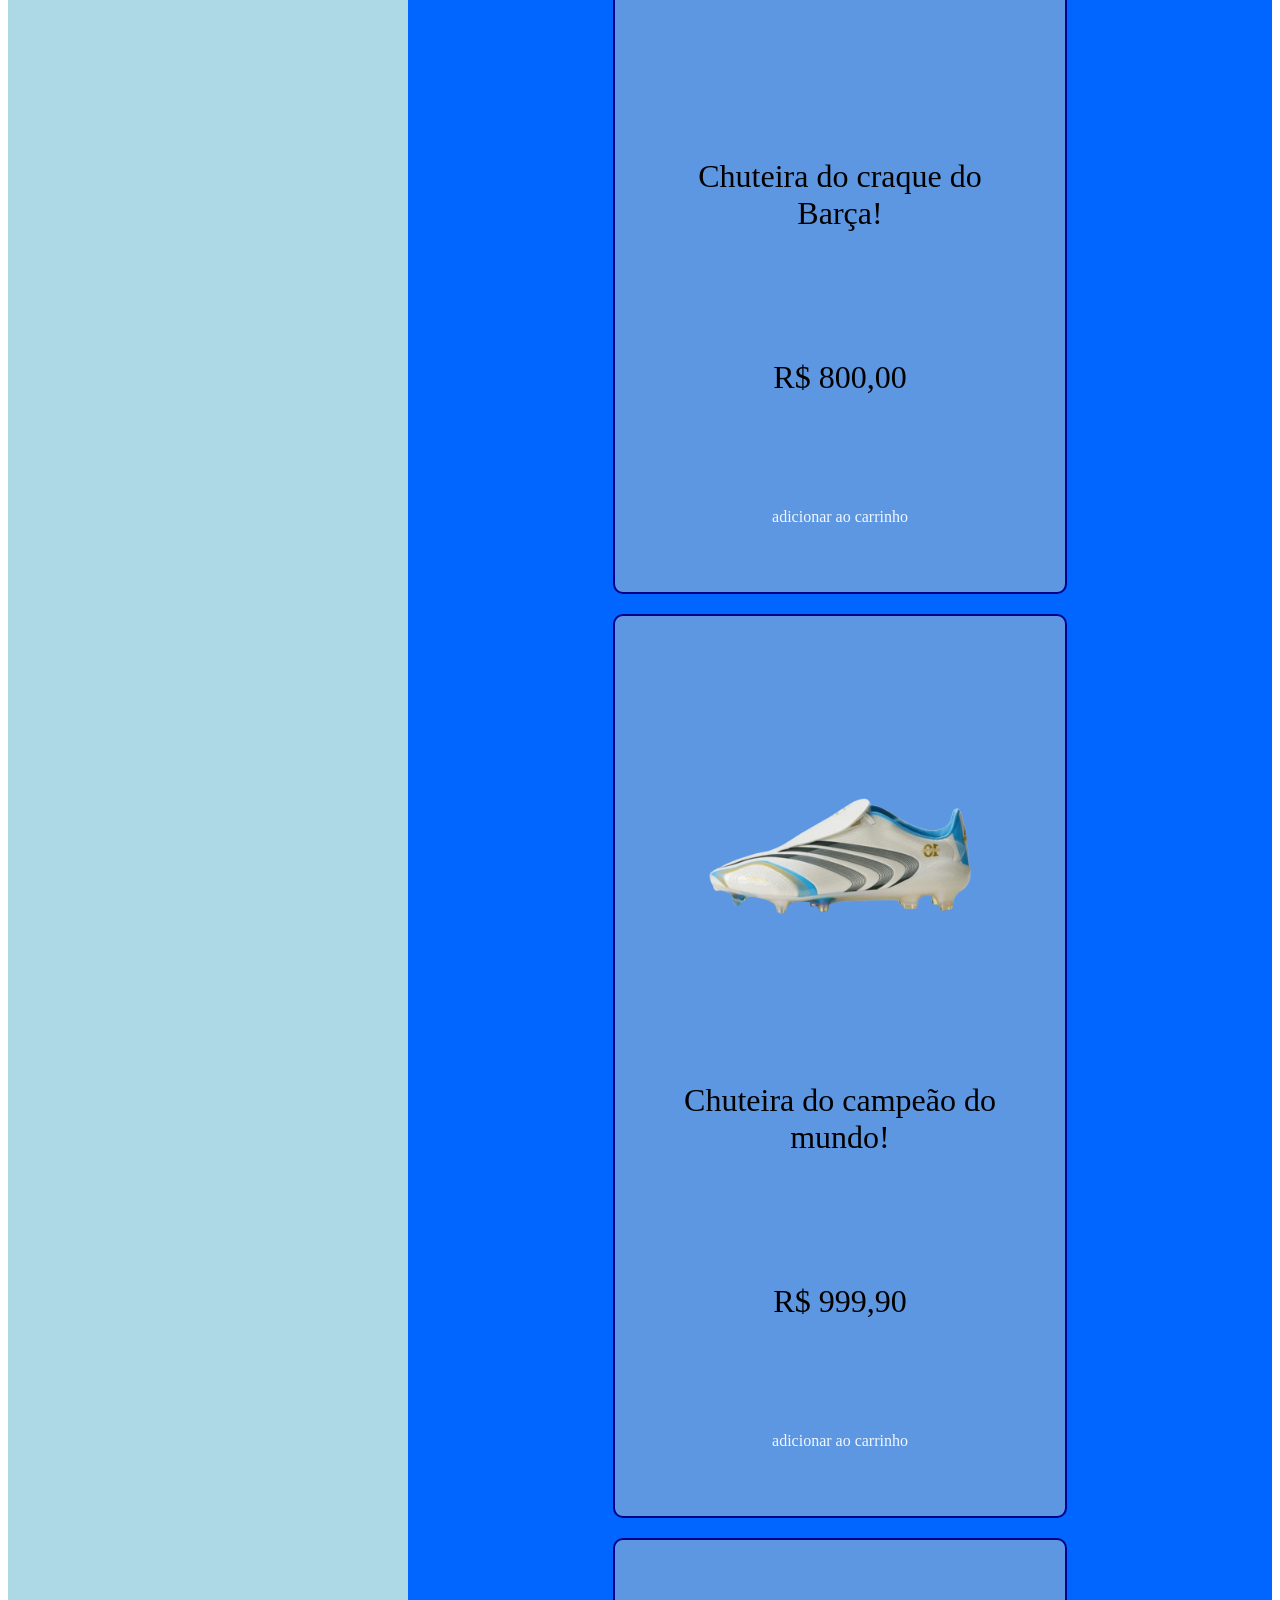
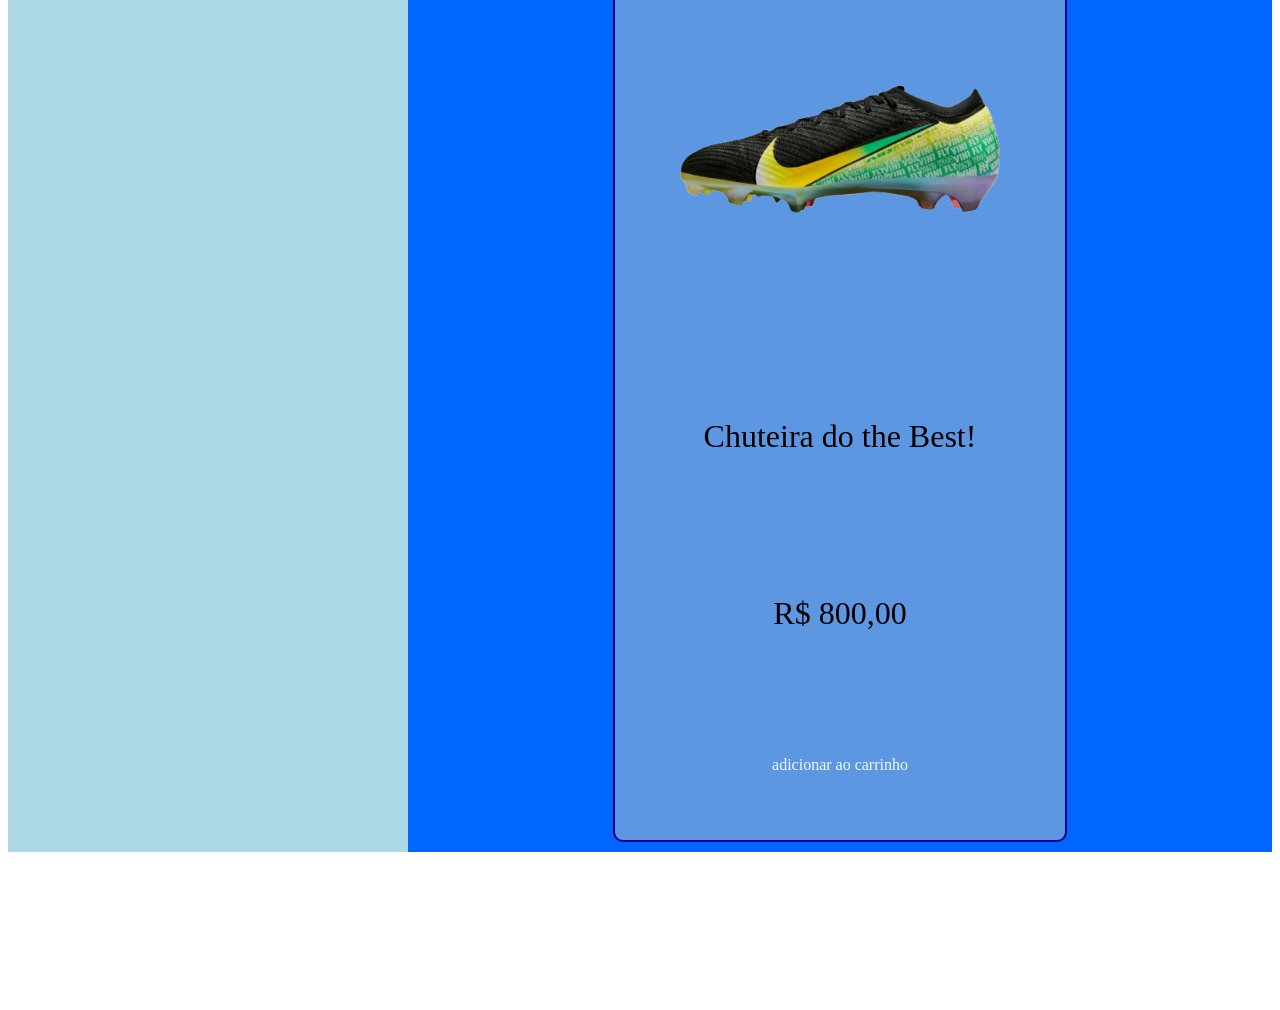
==== commit a226bb5b: "Add files via upload" ====
--- a/index.html
+++ b/index.html
@@ -8,7 +8,7 @@
 </head>
 <body>
     <header>
-        <img src="img/logo.png" class="imglogo">
+        <a href="index.html"><img src="img/logo.png" class="imglogo"></a>
     </header>
 
     <aside><a href="sobre_o_site.html"><p>Sobre o site</p></a></aside>
@@ -20,15 +20,39 @@
             <div class="card">
                 <img src="img/mercurialcr7-removebg-preview.png" class="imagem_produto" alt="">
                 <p class="d_produto">Chuteira do melhor do mundo!</p>
-                <p class="d_produto">R$ 700,00</p>
-                <p class="botao produto"><a class="letra_botao" href="https://www.nike.com/id/t/zoom-mercurial-vapor-15-academy-cr7-mg-multi-ground-football-boots-cFGKPq">Saiba mais</a></p>
+                <p class="d_produto">R$ 999,99</p>
+                <p class="botao produto"><a class="letra_botao" href="carrinho_produtos.html">adicionar ao carrinho</a></p>
             </div>
 
             <div class="card">
                 <img src="img/hypervenom-removebg-preview.png" class="imagem_produto" alt="">
                 <p class="d_produto">Chuteira do melhor do Brasil!</p>
                 <p class="d_produto">R$ 800,00</p>
-                <p class="botao produto"><a class="letra_botao" href="https://www.nike.com.br/chuteira-nike-hypervenom-se-elite-campo-030784.html?srsltid=AfmBOopvD2gYoIQ7dKKXmB1R8TiWP0pXrfaqDR3JCBCdSQjJVd2tGlSP">Saiba mais</a></p>
+                <p class="botao produto"><a class="letra_botao" href="carrinho_produtos.html">adicionar ao carrinho</a></p>
+            </div>
+            <div class="card">
+                <img src="img/chuteirar10.webp" class="imagem_produto" alt="">
+                <p class="d_produto">Chuteira do R10!</p>
+                <p class="d_produto">R$ 999,90</p>
+                <p class="botao produto"><a class="letra_botao" href="carrinho_produtos.html">adicionar ao carrinho</a></p>
+            </div>
+             <div class="card">
+                <img src="img/adidasyamal-removebg-preview (1).png" class="imagem_produto" alt="">
+                <p class="d_produto">Chuteira do craque do Barça!</p>
+                <p class="d_produto">R$ 800,00</p>
+                <p class="botao produto"><a class="letra_botao" href="carrinho_produtos.html">adicionar ao carrinho</a></p>
+            </div>
+             <div class="card">
+                <img src="img/messi.png" class="imagem_produto" alt="">
+                <p class="d_produto">Chuteira do campeão do mundo!</p>
+                <p class="d_produto">R$ 999,90</p>
+                <p class="botao produto"><a class="letra_botao" href="carrinho_produtos.html">adicionar ao carrinho</a></p>
+            </div>
+             <div class="card">
+                <img src="img/vini.png" class="imagem_produto" alt="">
+                <p class="d_produto">Chuteira do the Best!</p>
+                <p class="d_produto">R$ 800,00</p>
+                <p class="botao produto"><a class="letra_botao" href="carrinho_produtos.html">adicionar ao carrinho</a></p>
             </div>
         </div>
     </main>
--- a/style.css
+++ b/style.css
@@ -18,7 +18,7 @@
     grid-area: braco;
 }
 main{
-    background-color: blue;
+    background-color: rgb(0, 102, 255);
     grid-area: corpo;
 }
 footer{
@@ -65,7 +65,11 @@
     text-decoration: none;
     color: aliceblue;
 }
-
+.mae{
+     display: flex;
+    justify-content: center;
+    align-items: center;
+}
 .pai{
     display: flex;
     flex-wrap: wrap;
